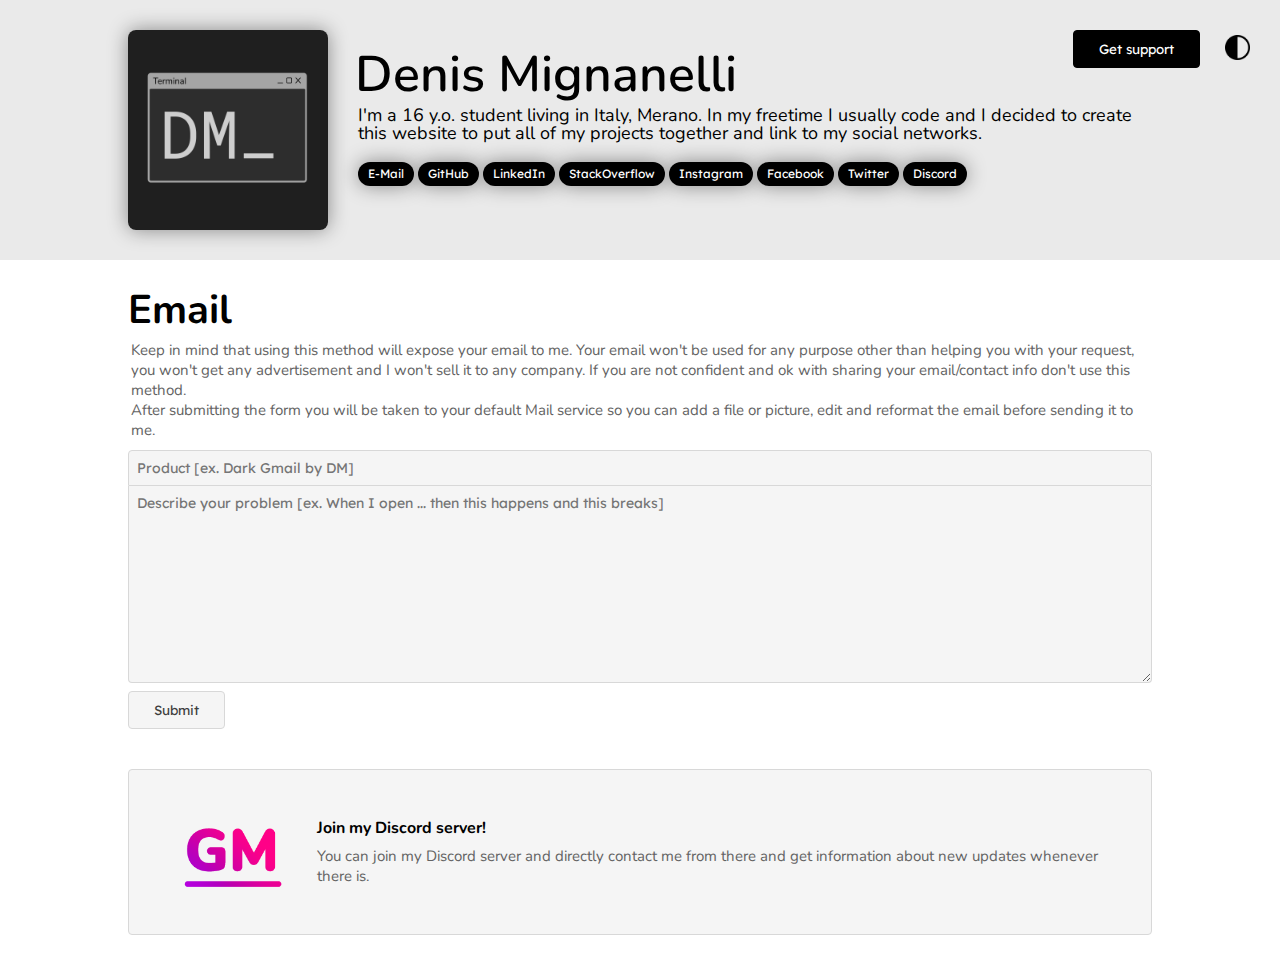
==== support.html @ c89a28c7 "split support page" ====
<!DOCTYPE html>
<html lang="en">

<head>
    <meta charset="UTF-8">
    <meta name="viewport" content="width=device-width, initial-scale=1.0">
    <meta http-equiv="X-UA-Compatible" content="ie=edge">
    <link href="https://fonts.googleapis.com/css?family=Nunito|Open+Sans&display=swap" rel="stylesheet">
    <link href="https://fonts.googleapis.com/css?family=Lexend+Deca&display=swap" rel="stylesheet">
    <link rel="stylesheet" href="reset.css">
    <link rel="stylesheet" href="style.css">
    <script src="main.js" defer></script>

    <link rel="icon" href="./files/transparent.png">
    <title>Denis Mignanelli</title>
</head>

<body>
    <div id="cb-info">
        <p>Copied to your clipboard!</p>
    </div>
    <img id="switch" src="./files/ld-switch.png" alt="light and dark mode switch">
    <button id="support">Get support</button>
    <div class="info">
        <div class="img-container">
            <img src="files/pp.jpg">
        </div>
        <div class="text-container">
            <p><span class="name">Denis Mignanelli</span><br>I'm a 16 y.o. student living in Italy, Merano. In my
                freetime I usually code and I decided
                to create this website to put all of my projects together and link to my social networks.</p>
            <div class="social">
                <p class="email">E-Mail</p>
                <a href="https://github.com/DM164" class="github">GitHub</a>
                <a href="https://www.linkedin.com/in/denis-mignanelli-bb3319185/" class="linked-in">LinkedIn</a>
                <a href="https://stackoverflow.com/users/11881188/denis-m" class="stack">StackOverflow</a>
                <a href="https://www.instagram.com/denis_mignanelli/" class="instagram">Instagram</a>
                <a href="https://www.facebook.com/denismignanelli" class="facebook">Facebook</a>
                <a href="https://twitter.com/DenisMignanelli" class="facebook">Twitter</a>
                <p class="discord">Discord</p>
            </div>
        </div>
    </div>
    <div class="support-body">
        <form action="mailto:denistschurtschenthaler@gmail.com" method="POST" enctype="text/plain">
            <h2>Email</h2>
            <p>Keep in mind that using this method will expose your email to me. Your email won't be used for any purpose other than helping you with your request, you won't get any advertisement and I won't sell it to any company. If you are not confident and ok with sharing your email/contact info don't use this method. <br>After submitting the form you will be taken to your default Mail service so you can add a file or picture, edit and reformat the email before sending it to me.</p>
            <input placeholder="Product [ex. Dark Gmail by DM]" type="text" name="Product" id="product">
            <br>
            <textarea placeholder="Describe your problem [ex. When I open ... then this happens and this breaks]" name="Description" id="more" cols="30" rows="10" id="more"></textarea>
            <button type="submit" id="send-mail">Submit</button>
        </form>
        <a href="https://discord.gg/m6B2EXu">
            <div class="discord-body">
                <img src="./files/New Logo.png" alt="">
                <div class="discord-content">
                    <h1>Join my Discord server!</h1>
                    <p>You can join my Discord server and directly contact me from there and get information about new updates whenever there is.</p>
                </div>
            </div>
        </a>
    </div>
    <script>
        document.getElementById('support').addEventListener('click', () => {
            document.location.replace('./index.html')
        })
    </script>
</body>

</html>
---- style.css ----
* {
    user-select: none;
}
body, .info {
    transition: background 0.5s;
}

img#switch {
    position: absolute;
    height: 25px;
    right: 30px;
    top: 35px;
    transition-property: filter, rotate;
    transition: 0.6s;
}
img#switch:hover {
    filter: invert(16%);
    cursor: pointer;
}

.info {
    overflow: hidden;
    background: #eaeaea;
    padding: 30px 25%;
    display: grid;
}
.img-container {
    height: 200px;
    width: 200px;
    display: inline-block;
    grid-row: 1;
    border-radius: 8px;
    overflow: hidden;
    box-shadow: 0px 0px 20px 0px #0000006b;
}
.img-container img {
    height: 100%;
    width: 100%;
}
.text-container {
    grid-row: 1;
    padding: 20px 20px 20px 30px;
}
.name {
    display: inline-block;
    font-family: 'Nunito', sans-serif;
    font-size: 50px;
    font-weight: 600;
    margin: 0px 0px 6px -3px;
}
.info p {
    display: inline-block;
    font-family: 'Nunito', sans-serif;
    font-size: 18px;
}
.social {
    position: relative;
    margin: 20px 0px 0px 0px;
}
.social a, .social p {
    margin: 0px 0px 8px 0px;
    background: black;
    padding: 6px 10px;
    text-decoration: none;
    color: white;
    border-radius: 20px;
    font-family: 'Lexend Deca';
    font-size: 12px;
    box-shadow: 0px 0px 20px 0px #0000006b;
    transition: 0.3s;
    transition-property: background, width, border, box-shadow;
    display: inline-block;
}

.discord:hover {
    cursor: pointer;
    background-color: #7289DA;
}
.email:hover {
    cursor: pointer;
    background-color: #CE5042;
}
div#cb-info {
    position: absolute;
    background: #4da34c;
    /* background: #c2ae3c; */
    padding: 15px 25px;
    left: 50%;
    margin: 20px 0px 0px -114.1px;
    border-radius: 30px;
    box-shadow: 0 0 8px 0px #000000c7;
    font-family: 'Nunito';
    color: white;
    display: none;
    animation: bounce-off 0.3s forwards;
    z-index: 1;
}
@keyframes bounce-off {
    0% { transform: translateY(-100px); }
    100% { transform: translateY(0px); }
}
@keyframes bounce-off-reversed {
    0% { transform: translateY(0px); }
    100% { transform: translateY(-100px); }
}
.instagram:hover {
    background: #f09433; 
    background: -moz-linear-gradient(45deg, #f09433 0%, #e6683c 25%, #dc2743 50%, #cc2366 75%, #bc1888 100%); 
    background: -webkit-linear-gradient(45deg, #f09433 0%,#e6683c 25%,#dc2743 50%,#cc2366 75%,#bc1888 100%); 
    background: linear-gradient(45deg, #f09433 0%,#e6683c 25%,#dc2743 50%,#cc2366 75%,#bc1888 100%); 
    filter: progid:DXImageTransform.Microsoft.gradient( startColorstr='#f09433', endColorstr='#bc1888',GradientType=1 );
}
.facebook:hover {
    background: #4267B2; 
}
.twitter:hover {
    background: #1DA1F2; 
}
.linked-in:hover {
    background: #0077B5; 
}
.github:hover {
    background: #7BC96F; 
}
.stack:hover {
    background: #F48024; 
}

.projects {
    display: grid;
    padding: 30px 25%;
}
.projects div {
    width: 300px;
    height: 200px;
    display: inline-block;
    border-radius: 4px;
    overflow: hidden;
    box-shadow: 0px 0px 6px 1px #0000006b;
    position: relative;
    left: 50%;
    margin-left: -150px;
}

.projects img{
    height: 100%;
    position: relative;
    transition: filter 0.3s;
}
.projects img:hover {
    filter: blur(3px);
}
.projects h1 {
    z-index: 1;
    color: white;
    position: relative;
    top: -40px;
    float: right;
    font-size: 28px;
    font-family: 'Lexend Deca';
    margin: 0px 16px 0px 0px;
    text-shadow: 2px 2px 5px black;
    pointer-events: none;
    transition-property: top, font-size;
    transition: 0.3s;
}
.projects p {
    z-index: 1;
    color: #f1f1f1;
    position: relative;
    top: 0px;
    height: 174px;
    float: right;
    font-size: 16px;
    font-family: Nunito;
    margin: 0px 6px 0px 16px;
    text-shadow: 2px 2px 5px black;
    transition-property: top, font-size;
    transition: 0.4s;
    overflow: scroll;
}
.one {
    grid-row: 1;
}
.two {
    grid-row: 1;
}
.three {
    grid-row: 1;
}
.four{
    grid-row: 2;
    margin: 14px 0px 0px 0px;
} 
.five{
    grid-row: 2;
    margin: 14px 0px 0px 0px;
} 
.six {
    grid-row: 2;
    margin: 14px 0px 0px 0px;
}

div.five, div.six {
    background-color: #181818;
}
.projects h2 {
    z-index: 1;
    color: white;
    position: relative;
    bottom: -160px;
    float: right;
    font-size: 28px;
    font-family: 'Nunito';
    margin: 0px 16px 0px 0px;
    text-shadow: 2px 2px 8px black;
    pointer-events: none;
}

/* support */
button#support {
    position: absolute;
    top: 30px;
    right: 80px;
    padding: 10px 25px;
    background: black;
    border: 1px solid black;
    border-radius: 4px;
    color: white;
    font-family: 'Lexend Deca';
    transition: all 0.3s;
}
button#support:hover {
    background: rgb(30, 30, 30);
    border: 1px solid rgb(30, 30, 30);
    cursor: pointer;
    box-shadow: 1px 1px 10px 2px #0000004a;
}

/* support body */
.support-body {
    padding: 30px 25%;
}
form {
    font-family: 'Lexend Deca';
}
.support-body h2 {
    font-size: 40px;
    font-family: 'Nunito';
    font-weight: bold;
}
.support-body p {
    font-family: 'Nunito';
    line-height: 20px;
    color: #636363;
    font-size: 15px;
    margin: 10px 0px 10px 3px;
}
input#product {
    width: 100%;
    font-family: 'Lexend Deca';
    box-sizing: border-box;
    font-size: 14px;
    padding: 8px 0px 8px 8px;
    border: 1px solid #d8d8d8;
    background: #f5f5f5;
    outline: none;
    border-radius: 4px 4px 0px 0px;
}
textarea#more {
    width: 100%;
    font-family: 'Lexend Deca';
    box-sizing: border-box;
    font-size: 14px;
    padding: 8px 0px 8px 8px;
    border: 1px solid #d8d8d8;
    background: #f5f5f5;
    outline: none;
    border-top: 0px;
    border-radius: 0px 0px 4px 4px;
    resize: vertical;
}
#send-mail {
    padding: 10px 25px;
    background: whitesmoke;
    border: 1px solid #d8d8d8;
    border-radius: 4px;
    color: #3e3e3e;
    font-family: 'Lexend Deca';
    transition: all 0.3s;
    margin-top: 6px;
}
#send-mail:hover {
    background: rgb(223, 223, 223);
    border: 1px solid #d8d8d8;
    cursor: pointer;
}

.discord-body {
    background: whitesmoke;
    border: 1px solid #d8d8d8;
    margin: 40px 0px 0px 0px;
    padding: 20px 4% 20px 4%;
    display: grid;
    transition: background 0.3s;
    border-radius: 4px;
}
.discord-body img {
    height: 124px;
    grid-column: 1;
    margin-right: 20px;
}
.discord-body h1 {
    display: inline-block;
}
.discord-body p {
    display: inline-block;
}
.discord-content {
    grid-column: 2;
    font-family: 'Nunito';
}
.discord-body h1 {
    display: inline-block;
    font-weight: bold;
    margin: 30px 0px 0px 3px;
}
a {
    color: black;
}
.discord-body:hover {
    background-color: rgb(231, 231, 231);
}

@media screen and (max-width: 1832px){
    .info {
        padding: 30px 20%;
    }
    .projects {
        display: grid;
        padding: 30px 20%;
    }
    .support-body {
        padding: 30px 20%;
    }
}
@media screen and (max-width: 1570px){
    .info {
        padding: 30px 15%;
    }
    .projects {
        display: grid;
        padding: 30px 15%;
    }
    .support-body {
        padding: 30px 15%;
    }
}
@media screen and (max-width: 1350px){
    .info {
        padding: 30px 10%;
    }
    .projects {
        display: grid;
        padding: 30px 10%;
    }
    .support-body {
        padding: 30px 10%;
    }
}
@media screen and (max-width: 1242px){
    .projects {
        display: grid;
        padding: 30px 10%;
    }
}
@media screen and (max-width: 1182px){
    .info {
        padding: 30px 2%;
    }
    .projects {
        display: grid;
        padding: 30px 2%;
    }
    .support-body {
        padding: 30px 2%;
    }
}
@media screen and (max-width: 970px){
    .info {
        padding: 30px 2% 0px 2%;
    }
    .projects {
        display: block;
        padding: 30px 2%;
        text-align: center;
    }
    .projects div {
        width: 100%;
        height: 200px;
        display: inline-block;
        border-radius: 10px;
        overflow: hidden;
        box-shadow: 0px 0px 20px 0px #0000006b;
        position: relative;
        left: 0%;
        margin-left: 0px;
        max-width: 400px;
    }
    .projects h1 {
        top: -190px;
    }
    .projects p {
        top: -180px;
    }
    .projects img {
        position: relative;
        transition: filter 0.3s;
        width: 100%;
        filter: brightness(0.3);
    }
    .img-container {
        height: 100px;
        width: 100px;
    }
    .name {
        font-size: 20px;
    }
    .info p {
        font-size: 14px;
    }
    .social a, .social p {
        font-size: 10px;
    }
}
@media screen and (max-width: 550px){
    .img-container{
        display: none;
    }
    textarea:active, input:active {
        font-size: 100% !important;
    }
}
@media screen and (max-width: 550px){
    .text-container {
        margin: 40px 0px 0px 0px;
    }
}

::-webkit-scrollbar {
    width: 5px;
    /* height: 147px; */
}
::-webkit-scrollbar-thumb {
    background: #ffffff41 !important;
    border-radius: 10px !important;
    transition: 0.3s background ease-in-out;
}
::-webkit-scrollbar-track-piece {
    background-color: transparent !important;
    border-radius: 0 !important;
    border: none !important;
}
::-webkit-scrollbar-track-piece {
    background-color: transparent !important;
    border-radius: 0 !important;
    border: none !important;
}

/* Remove inner shadow from inputs on mobile iOS */
textarea, input[type="text"] {
    -webkit-appearance: none;
}
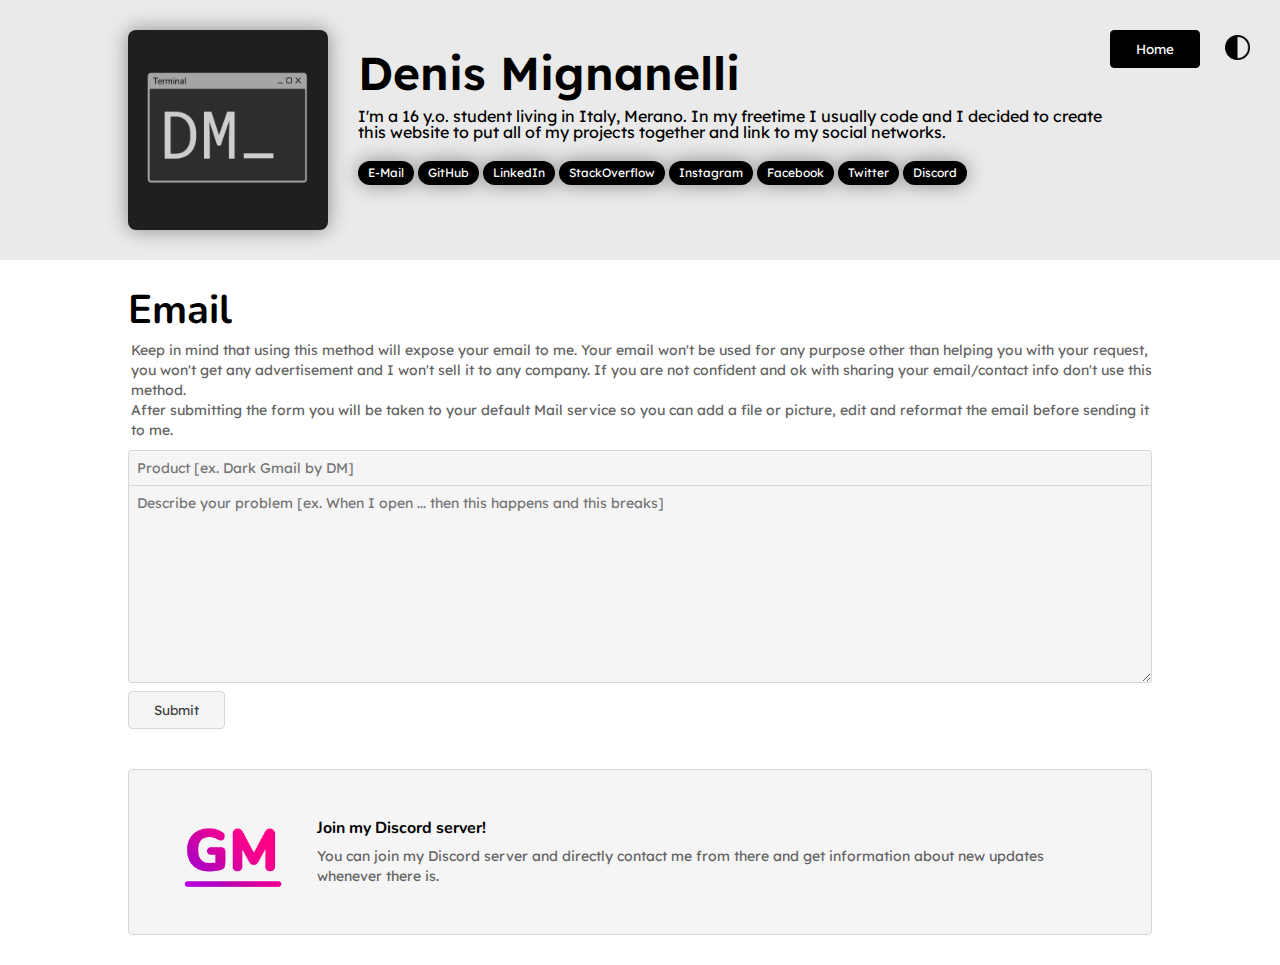
==== commit 5a793565: "Update support.html" ====
--- a/support.html
+++ b/support.html
@@ -20,7 +20,7 @@
         <p>Copied to your clipboard!</p>
     </div>
     <img id="switch" src="./files/ld-switch.png" alt="light and dark mode switch">
-    <button id="support">Get support</button>
+    <button id="support">Home</button>
     <div class="info">
         <div class="img-container">
             <img src="files/pp.jpg">
--- a/style.css
+++ b/style.css
@@ -43,15 +43,20 @@
 }
 .name {
     display: inline-block;
-    font-family: 'Nunito', sans-serif;
-    font-size: 50px;
+    font-family: 'Lexend Deca', sans-serif;
+    font-size: 46px;
     font-weight: 600;
-    margin: 0px 0px 6px -3px;
+    margin: 0px 0px 12px 0px;
 }
 .info p {
     display: inline-block;
-    font-family: 'Nunito', sans-serif;
-    font-size: 18px;
+    font-family: 'Lexend Deca', sans-serif;
+}
+.bio {
+    display: inline-block;
+    font-family: 'Lexend Deca', sans-serif;
+    font-size: 16px;
+    line-height: 24px;
 }
 .social {
     position: relative;
@@ -171,10 +176,10 @@
     top: 0px;
     height: 174px;
     float: right;
-    font-size: 16px;
-    font-family: Nunito;
+    font-size: 14px;
+    font-family: 'Lexend Deca';
+    line-height: 19px;
     margin: 0px 6px 0px 16px;
-    text-shadow: 2px 2px 5px black;
     transition-property: top, font-size;
     transition: 0.4s;
     overflow: scroll;
@@ -250,10 +255,10 @@
     font-weight: bold;
 }
 .support-body p {
-    font-family: 'Nunito';
+    font-family: 'Lexend Deca';
     line-height: 20px;
     color: #636363;
-    font-size: 15px;
+    font-size: 14px;
     margin: 10px 0px 10px 3px;
 }
 input#product {
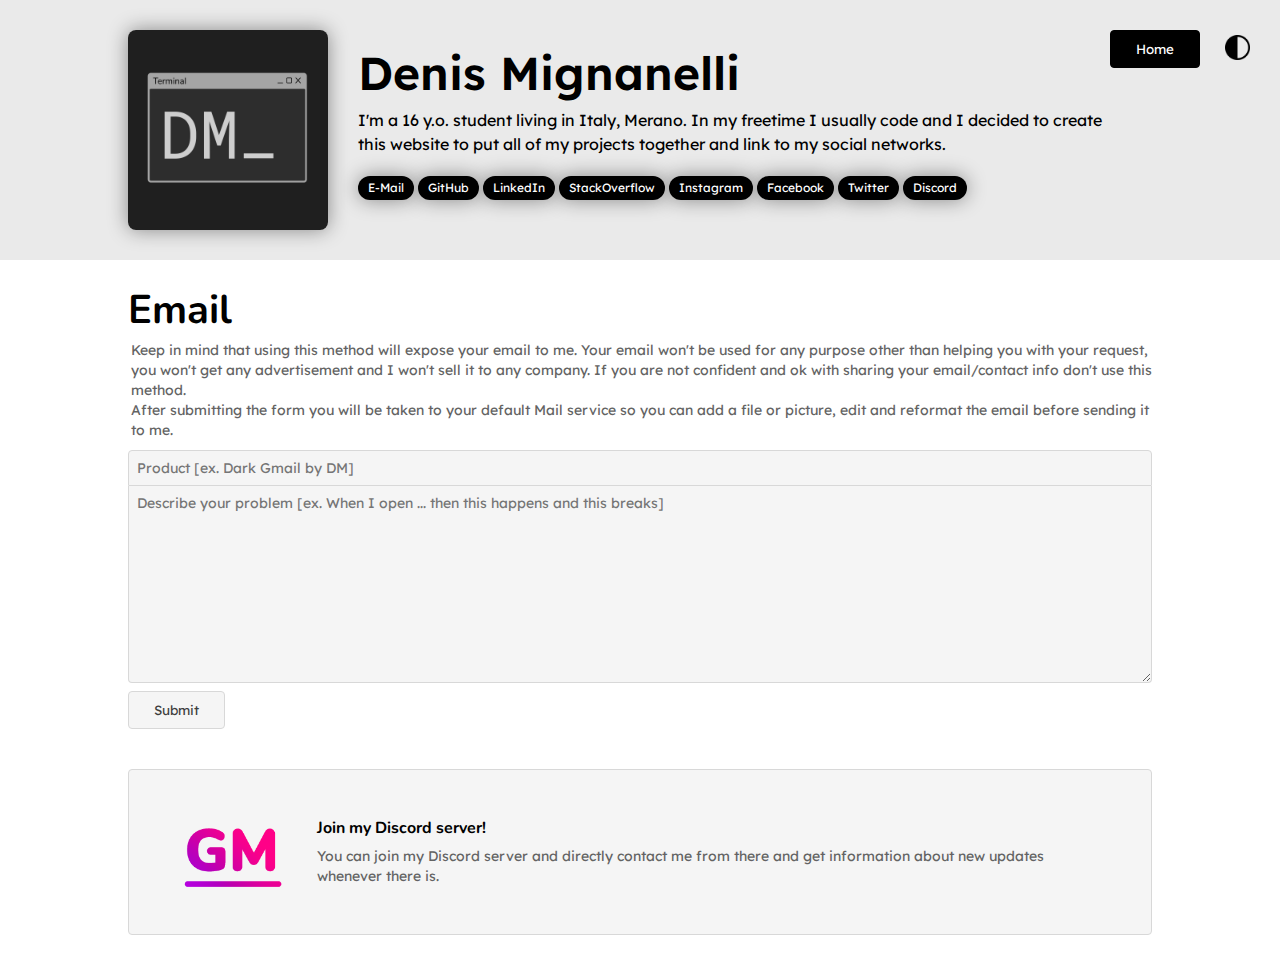
==== commit b8c9b16f: "Update support.html" ====
--- a/support.html
+++ b/support.html
@@ -26,9 +26,9 @@
             <img src="files/pp.jpg">
         </div>
         <div class="text-container">
-            <p><span class="name">Denis Mignanelli</span><br>I'm a 16 y.o. student living in Italy, Merano. In my
+            <p><span class="name">Denis Mignanelli</span><br><span class="bio">I'm a 16 y.o. student living in Italy, Merano. In my
                 freetime I usually code and I decided
-                to create this website to put all of my projects together and link to my social networks.</p>
+                to create this website to put all of my projects together and link to my social networks.</p></span>
             <div class="social">
                 <p class="email">E-Mail</p>
                 <a href="https://github.com/DM164" class="github">GitHub</a>
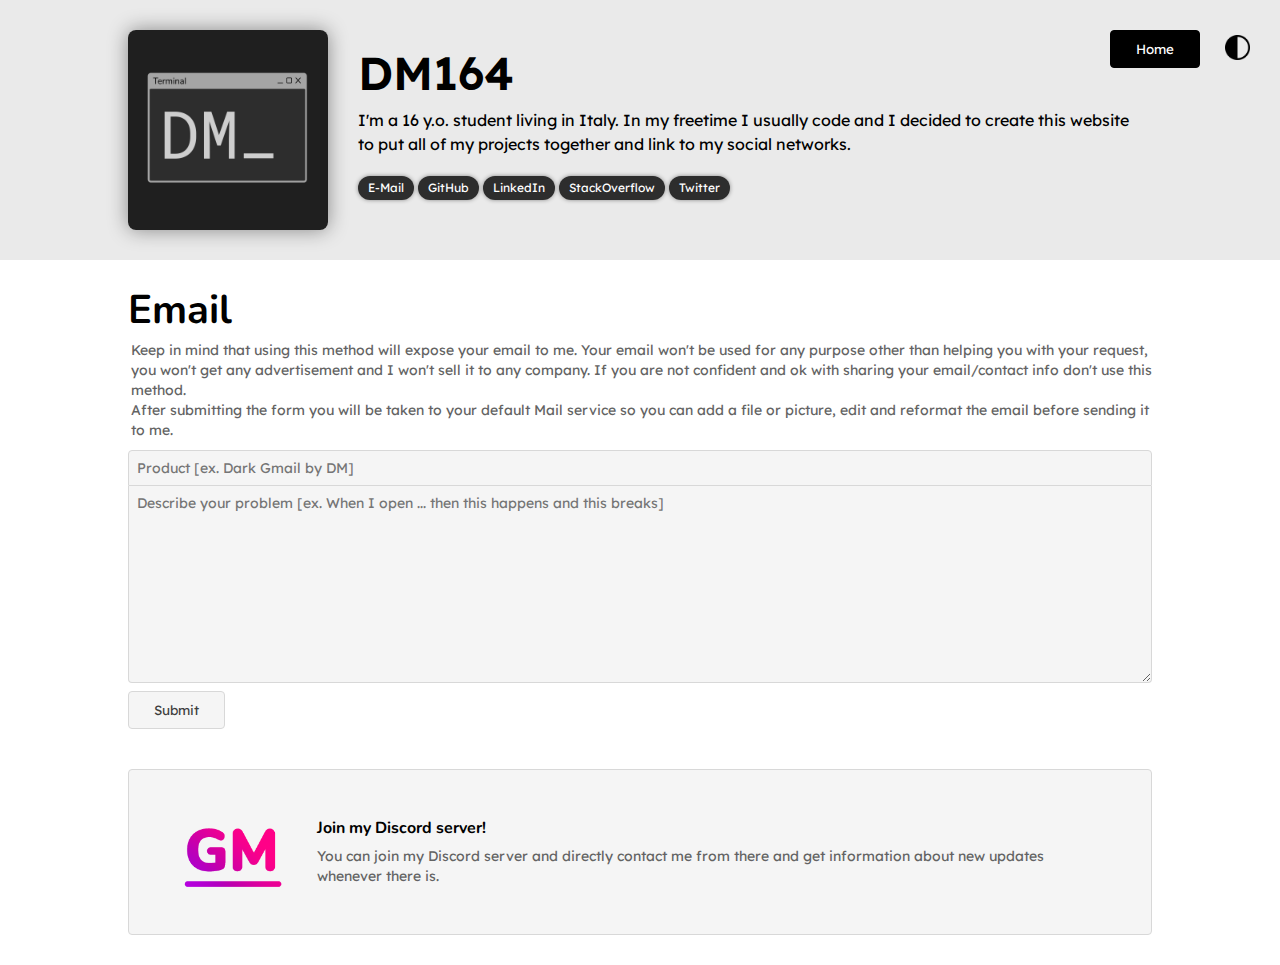
==== commit 07c0cdeb: "Update support.html" ====
--- a/support.html
+++ b/support.html
@@ -12,7 +12,7 @@
     <script src="main.js" defer></script>
 
     <link rel="icon" href="./files/transparent.png">
-    <title>Denis Mignanelli</title>
+    <title>DM164</title>
 </head>
 
 <body>
@@ -26,7 +26,7 @@
             <img src="files/pp.jpg">
         </div>
         <div class="text-container">
-            <p><span class="name">Denis Mignanelli</span><br><span class="bio">I'm a 16 y.o. student living in Italy, Merano. In my
+            <p><span class="name">DM164</span><br><span class="bio">I'm a 16 y.o. student living in Italy. In my
                 freetime I usually code and I decided
                 to create this website to put all of my projects together and link to my social networks.</p></span>
             <div class="social">
@@ -34,10 +34,7 @@
                 <a href="https://github.com/DM164" class="github">GitHub</a>
                 <a href="https://www.linkedin.com/in/denis-mignanelli-bb3319185/" class="linked-in">LinkedIn</a>
                 <a href="https://stackoverflow.com/users/11881188/denis-m" class="stack">StackOverflow</a>
-                <a href="https://www.instagram.com/denis_mignanelli/" class="instagram">Instagram</a>
-                <a href="https://www.facebook.com/denismignanelli" class="facebook">Facebook</a>
                 <a href="https://twitter.com/DenisMignanelli" class="facebook">Twitter</a>
-                <p class="discord">Discord</p>
             </div>
         </div>
     </div>
--- a/style.css
+++ b/style.css
@@ -1,5 +1,8 @@
 * {
     user-select: none;
+}
+body {
+    height: 100vh;
 }
 body, .info {
     transition: background 0.5s;
@@ -64,14 +67,14 @@
 }
 .social a, .social p {
     margin: 0px 0px 8px 0px;
-    background: black;
+    background: #2d2d2d;
     padding: 6px 10px;
     text-decoration: none;
     color: white;
     border-radius: 20px;
     font-family: 'Lexend Deca';
     font-size: 12px;
-    box-shadow: 0px 0px 20px 0px #0000006b;
+    box-shadow: 0px 0px 4px 0px #0000006b;
     transition: 0.3s;
     transition-property: background, width, border, box-shadow;
     display: inline-block;
@@ -141,7 +144,7 @@
     display: inline-block;
     border-radius: 4px;
     overflow: hidden;
-    box-shadow: 0px 0px 6px 1px #0000006b;
+    box-shadow: 0px 0px 4px 1px #0000006b;
     position: relative;
     left: 50%;
     margin-left: -150px;
@@ -337,6 +340,26 @@
     background-color: rgb(231, 231, 231);
 }
 
+/* Footer */
+footer {
+    bottom: 0px;
+    width: 100%;
+    position: absolute;
+    display: grid;
+    background: #eaeaea;
+    height: 60px;
+    align-items: center;
+    display: none;
+}
+footer a, footer p {
+    font-family: 'Lexend Deca';
+    color: #808080;
+    text-decoration: none;
+    display: inline-block;
+    grid-row: 1;
+    text-align: center;
+}
+
 @media screen and (max-width: 1832px){
     .info {
         padding: 30px 20%;
